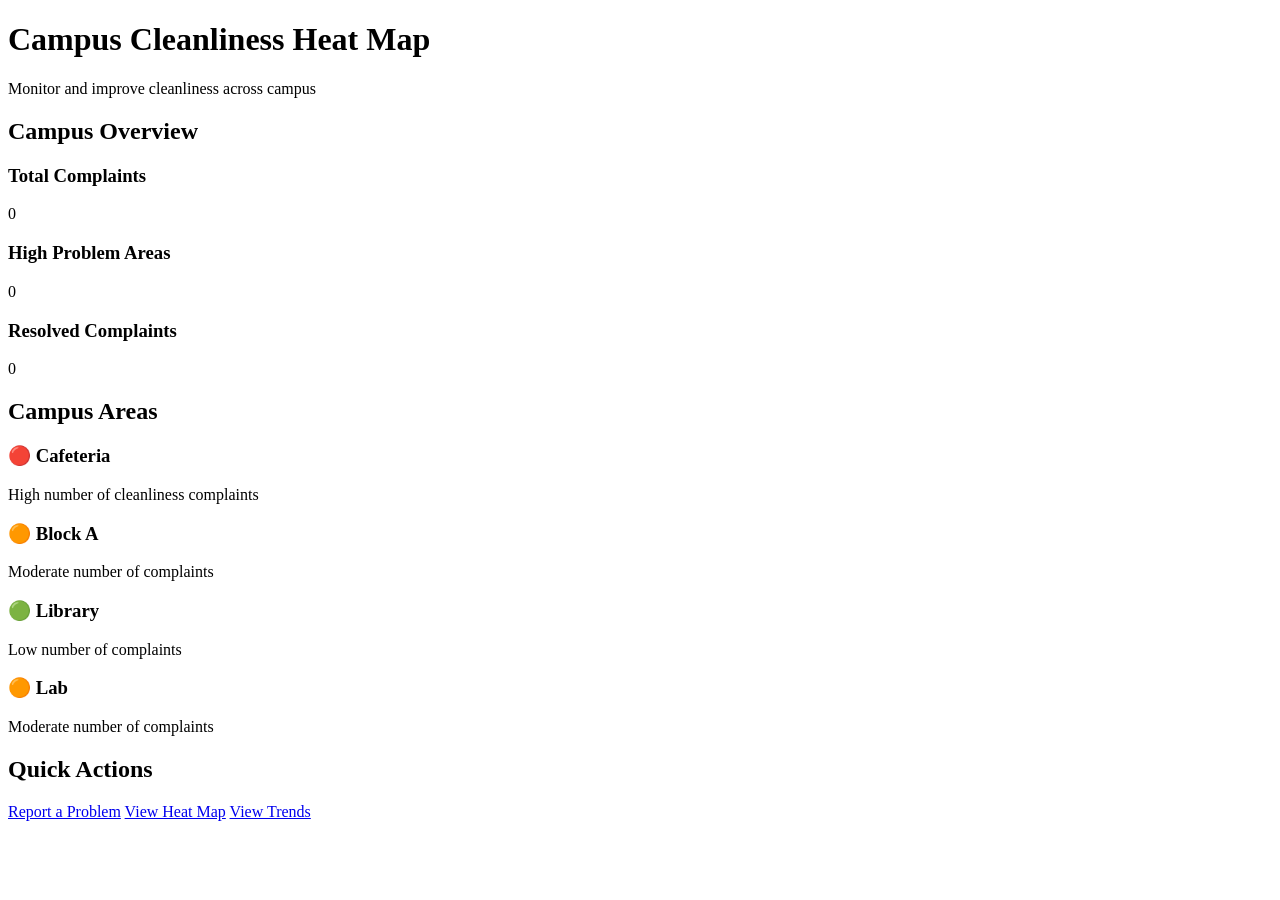
==== index.html @ 903e79ac "index main code" ====
<!DOCTYPE html>
<html lang="en">
<head>
    <meta charset="UTF-8">
    <meta name="viewport" content="width=device-width, initial-scale=1.0">

    <title>Campus Cleanliness Heat Map</title>

    <link rel="stylesheet" href="css/style.css">
</head>

<body>

    <header>
        <h1>Campus Cleanliness Heat Map</h1>
        <p>Monitor and improve cleanliness across campus</p>
    </header>

    <main>

        <section>
            <h2>Campus Overview</h2>

            <div>
                <h3>Total Complaints</h3>
                <p id="totalComplaints">0</p>
            </div>

            <div>
                <h3>High Problem Areas</h3>
                <p id="highAreas">0</p>
            </div>

            <div>
                <h3>Resolved Complaints</h3>
                <p id="resolvedComplaints">0</p>
            </div>
        </section>

        <section>
            <h2>Campus Areas</h2>

            <div>
                <h3>🔴 Cafeteria</h3>
                <p>High number of cleanliness complaints</p>
            </div>

            <div>
                <h3>🟠 Block A</h3>
                <p>Moderate number of complaints</p>
            </div>

            <div>
                <h3>🟢 Library</h3>
                <p>Low number of complaints</p>
            </div>

            <div>
                <h3>🟠 Lab</h3>
                <p>Moderate number of complaints</p>
            </div>
        </section>

        <section>
            <h2>Quick Actions</h2>

            <a href="report.html">Report a Problem</a>
            <a href="heatmap.html">View Heat Map</a>
            <a href="trends.html">View Trends</a>
        </section>

    </main>

    <script src="js/app.js"></script>

</body>
</html>
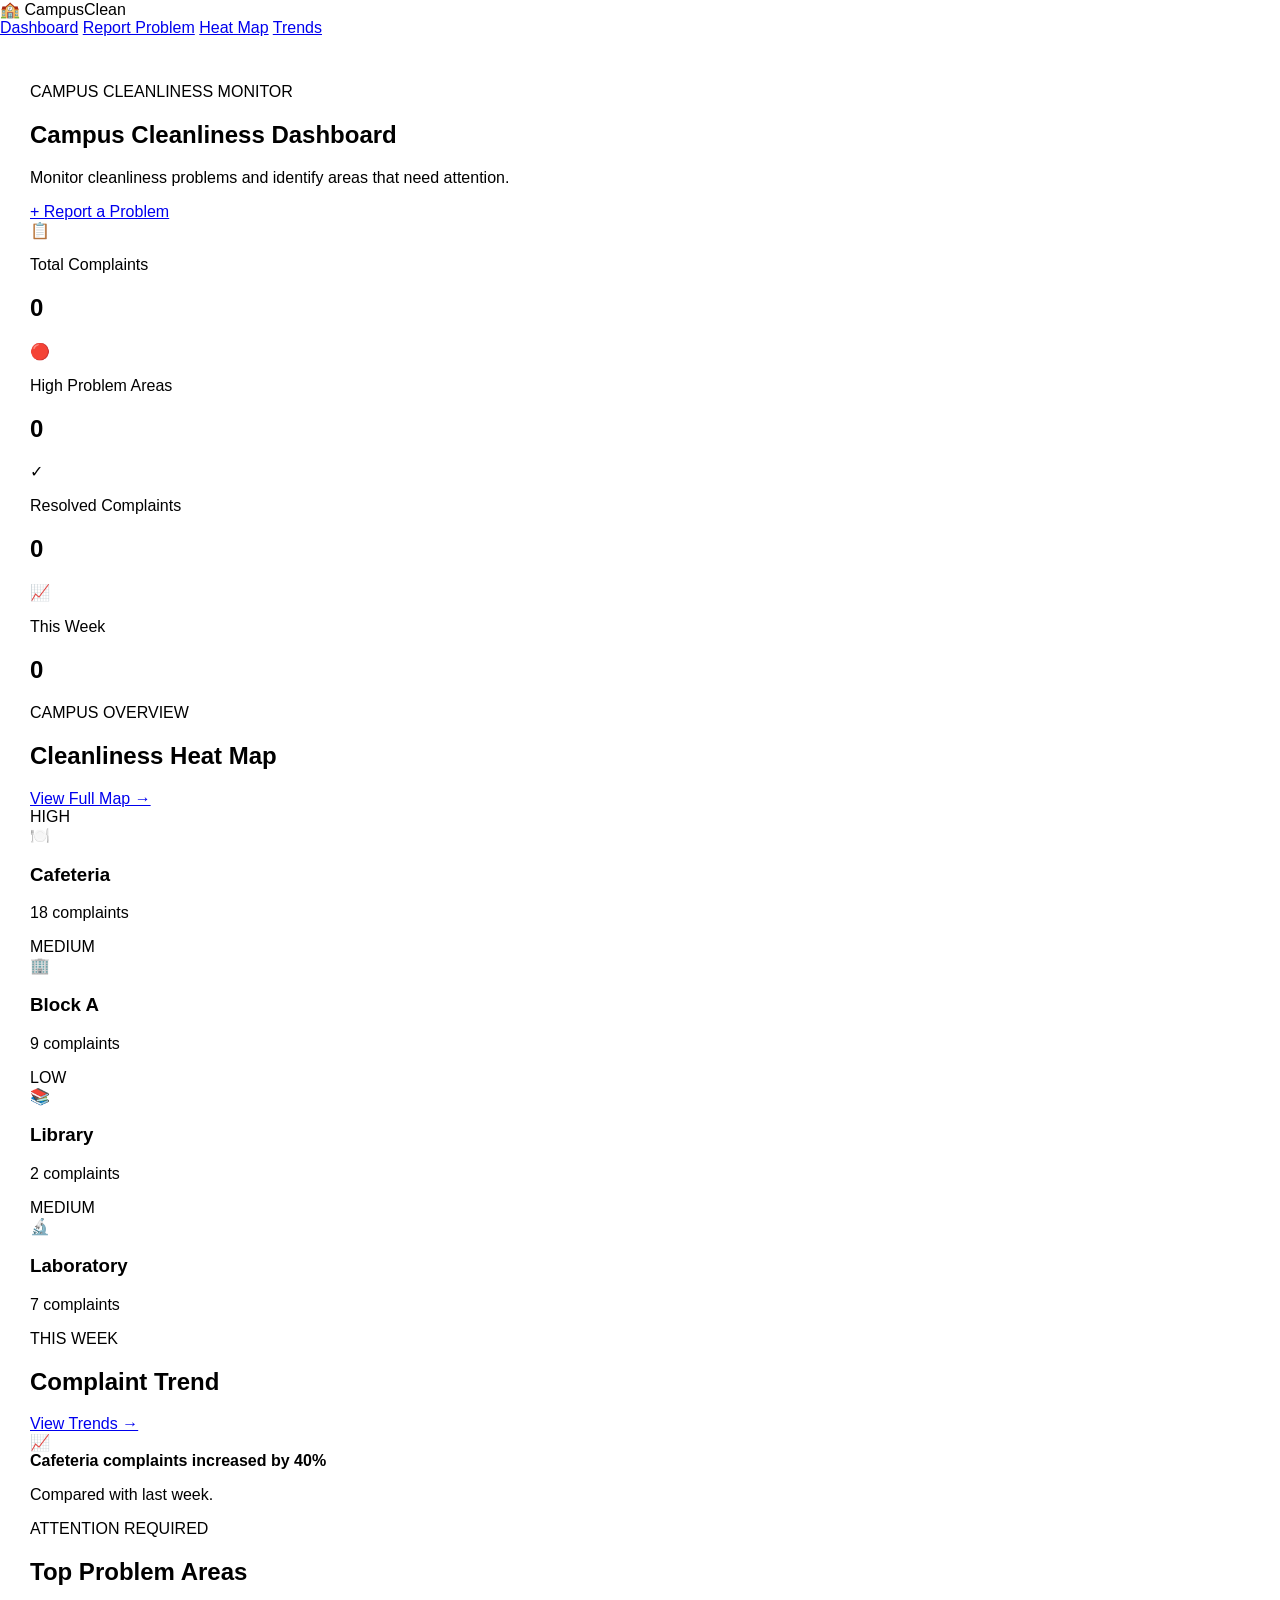
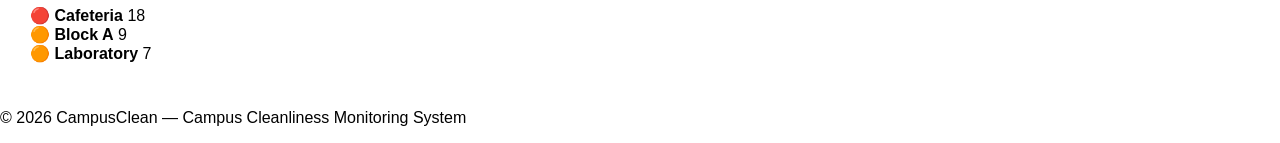
==== commit ac0ecc87: "Update index.html" ====
--- a/index.html
+++ b/index.html
@@ -4,72 +4,218 @@
     <meta charset="UTF-8">
     <meta name="viewport" content="width=device-width, initial-scale=1.0">
 
-    <title>Campus Cleanliness Heat Map</title>
+    <title>Campus Cleanliness | Dashboard</title>
 
     <link rel="stylesheet" href="css/style.css">
 </head>
 
 <body>
 
-    <header>
-        <h1>Campus Cleanliness Heat Map</h1>
-        <p>Monitor and improve cleanliness across campus</p>
-    </header>
-
-    <main>
-
-        <section>
-            <h2>Campus Overview</h2>
-
+    <!-- Navigation -->
+    <nav class="navbar">
+        <div class="logo">
+            🏫 CampusClean
+        </div>
+
+        <div class="nav-links">
+            <a href="index.html" class="active">Dashboard</a>
+            <a href="report.html">Report Problem</a>
+            <a href="heatmap.html">Heat Map</a>
+            <a href="trends.html">Trends</a>
+        </div>
+    </nav>
+
+
+    <!-- Main Content -->
+    <main class="container">
+
+        <!-- Welcome -->
+        <section class="welcome">
             <div>
-                <h3>Total Complaints</h3>
-                <p id="totalComplaints">0</p>
-            </div>
-
-            <div>
-                <h3>High Problem Areas</h3>
-                <p id="highAreas">0</p>
-            </div>
-
-            <div>
-                <h3>Resolved Complaints</h3>
-                <p id="resolvedComplaints">0</p>
-            </div>
-        </section>
-
-        <section>
-            <h2>Campus Areas</h2>
-
-            <div>
-                <h3>🔴 Cafeteria</h3>
-                <p>High number of cleanliness complaints</p>
-            </div>
-
-            <div>
-                <h3>🟠 Block A</h3>
-                <p>Moderate number of complaints</p>
-            </div>
-
-            <div>
-                <h3>🟢 Library</h3>
-                <p>Low number of complaints</p>
-            </div>
-
-            <div>
-                <h3>🟠 Lab</h3>
-                <p>Moderate number of complaints</p>
-            </div>
-        </section>
-
-        <section>
-            <h2>Quick Actions</h2>
-
-            <a href="report.html">Report a Problem</a>
-            <a href="heatmap.html">View Heat Map</a>
-            <a href="trends.html">View Trends</a>
+                <p class="small-title">CAMPUS CLEANLINESS MONITOR</p>
+
+                <h1>Campus Cleanliness Dashboard</h1>
+
+                <p>
+                    Monitor cleanliness problems and identify
+                    areas that need attention.
+                </p>
+            </div>
+
+            <a href="report.html" class="primary-button">
+                + Report a Problem
+            </a>
+        </section>
+
+
+        <!-- Statistics -->
+        <section class="stats-grid">
+
+            <div class="stat-card">
+                <div class="stat-icon blue">📋</div>
+
+                <div>
+                    <p>Total Complaints</p>
+                    <h2 id="totalComplaints">0</h2>
+                </div>
+            </div>
+
+
+            <div class="stat-card">
+                <div class="stat-icon red">🔴</div>
+
+                <div>
+                    <p>High Problem Areas</p>
+                    <h2 id="highAreas">0</h2>
+                </div>
+            </div>
+
+
+            <div class="stat-card">
+                <div class="stat-icon green">✓</div>
+
+                <div>
+                    <p>Resolved Complaints</p>
+                    <h2 id="resolvedComplaints">0</h2>
+                </div>
+            </div>
+
+
+            <div class="stat-card">
+                <div class="stat-icon orange">📈</div>
+
+                <div>
+                    <p>This Week</p>
+                    <h2 id="weeklyComplaints">0</h2>
+                </div>
+            </div>
+
+        </section>
+
+
+        <!-- Heat Map -->
+        <section class="section">
+
+            <div class="section-header">
+                <div>
+                    <p class="small-title">CAMPUS OVERVIEW</p>
+                    <h2>Cleanliness Heat Map</h2>
+                </div>
+
+                <a href="heatmap.html">View Full Map →</a>
+            </div>
+
+
+            <div class="campus-map">
+
+                <div class="campus-area high">
+                    <span class="area-status">HIGH</span>
+                    <div class="area-icon">🍽️</div>
+                    <h3>Cafeteria</h3>
+                    <p>18 complaints</p>
+                </div>
+
+
+                <div class="campus-area medium">
+                    <span class="area-status">MEDIUM</span>
+                    <div class="area-icon">🏢</div>
+                    <h3>Block A</h3>
+                    <p>9 complaints</p>
+                </div>
+
+
+                <div class="campus-area low">
+                    <span class="area-status">LOW</span>
+                    <div class="area-icon">📚</div>
+                    <h3>Library</h3>
+                    <p>2 complaints</p>
+                </div>
+
+
+                <div class="campus-area medium">
+                    <span class="area-status">MEDIUM</span>
+                    <div class="area-icon">🔬</div>
+                    <h3>Laboratory</h3>
+                    <p>7 complaints</p>
+                </div>
+
+            </div>
+
+        </section>
+
+
+        <!-- Bottom Grid -->
+        <section class="bottom-grid">
+
+            <!-- Trend -->
+            <div class="panel">
+
+                <div class="section-header">
+                    <div>
+                        <p class="small-title">THIS WEEK</p>
+                        <h2>Complaint Trend</h2>
+                    </div>
+
+                    <a href="trends.html">View Trends →</a>
+                </div>
+
+                <div class="trend-message">
+                    <span>📈</span>
+
+                    <div>
+                        <strong>Cafeteria complaints increased by 40%</strong>
+
+                        <p>
+                            Compared with last week.
+                        </p>
+                    </div>
+                </div>
+
+            </div>
+
+
+            <!-- Problem Areas -->
+            <div class="panel">
+
+                <div class="section-header">
+                    <div>
+                        <p class="small-title">ATTENTION REQUIRED</p>
+                        <h2>Top Problem Areas</h2>
+                    </div>
+                </div>
+
+
+                <div class="problem-row">
+                    <span>🔴</span>
+                    <strong>Cafeteria</strong>
+                    <span class="complaint-number">18</span>
+                </div>
+
+
+                <div class="problem-row">
+                    <span>🟠</span>
+                    <strong>Block A</strong>
+                    <span class="complaint-number">9</span>
+                </div>
+
+
+                <div class="problem-row">
+                    <span>🟠</span>
+                    <strong>Laboratory</strong>
+                    <span class="complaint-number">7</span>
+                </div>
+
+            </div>
+
         </section>
 
     </main>
+
+
+    <footer>
+        <p>© 2026 CampusClean — Campus Cleanliness Monitoring System</p>
+    </footer>
+
 
     <script src="js/app.js"></script>
 
--- a/css/style.css
+++ b/css/style.css
@@ -0,0 +1,14 @@
+body {
+    font-family: Arial, sans-serif;
+    margin: 0;
+    padding: 0;
+}
+
+header {
+    padding: 30px;
+    text-align: center;
+}
+
+main {
+    padding: 30px;
+}
